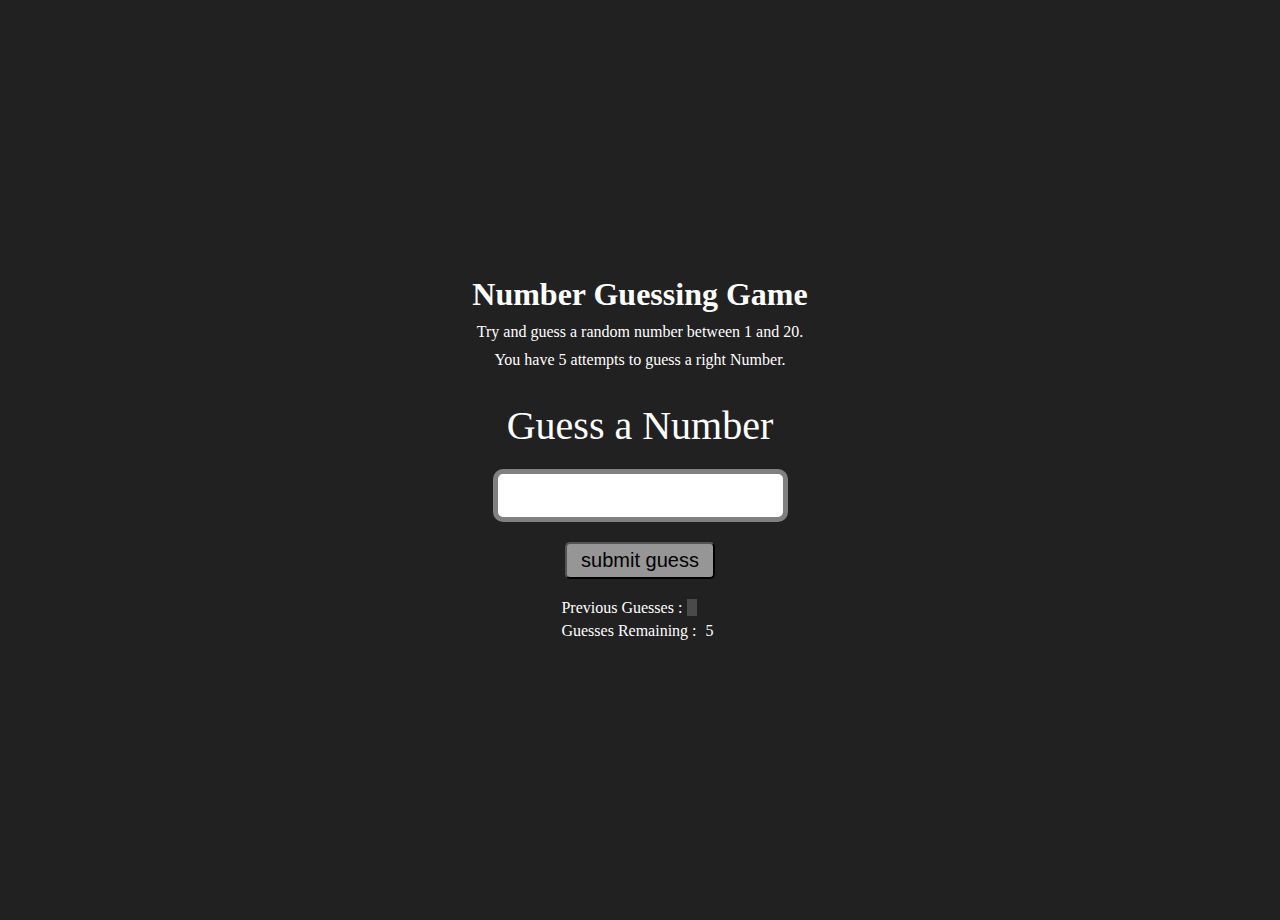
==== GuessTheNumber/index.html @ 13a09c27 "Initial commit" ====
<!DOCTYPE html>
<html lang="en">
<head>
    <meta charset="UTF-8">
    <meta name="viewport" content="width=device-width, initial-scale=1.0">
    <title>Number Guessing Game</title>
    <link rel="stylesheet" href="style.css">
</head>
<body style="background-color: #212121; color: #fff;">
    <div id="wrapper">
        <h1>Number Guessing Game</h1>
        <p>Try and guess a random number between 1 and 20.</p>
        <p>You have 5 attempts to guess a right Number.</p>
        <br>
        <form class="form">
            <label2 for="guessField" id="guess">Guess a Number</label2>
            <input type="text" class="guessField" id="guessField">
            <input type="button" id="subt" value="submit guess" class="guessSubmit">
        </form>
        <div class="resultParas">
            <p>Previous Guesses : <span class="guesses"></span></p>
            <p>Guesses Remaining : <span class="lastResult">5</span></p>
            <p class="lowOrHi"></p>
        </div>
    </div>    
    <script src="script.js"></script>
</body>
</html>
---- GuessTheNumber/style.css ----
*{
    margin: 5px;
}

#wrapper{
    display: flex;
    height: 100vh;
    justify-content: center;
    align-items: center;
    flex-direction: column;
}
#guess{
    text-align: center;
    font-size: 40px;
    /* margin-bottom: 15px; */
}
.guessField{
    padding: 10px;
    font-size: 20px;
    border: 5px grey solid;
    border-radius: 10px;
    margin: 15px 0;
}

.guessSubmit{
    padding: 5px 0;
    font-size: 20px;
    background-color: rgb(150, 150, 150);
    width: 150px;
    border-radius: 5px;
}
.form{
    display: flex;
    flex-direction: column;
    align-items: center;
}
.guesses{
    padding: 0 5px;
    background-color: rgb(74, 74, 74);
}
.button{
    cursor: pointer;
    margin: 15px;
    text-align: center;
    border:grey 2px solid;
}
.button:hover{
    color: rgb(128, 128, 128);
}
#subt{
    cursor: pointer;
}
/* .lowOrHi{
    color: rgb(42, 165, 77);
} */
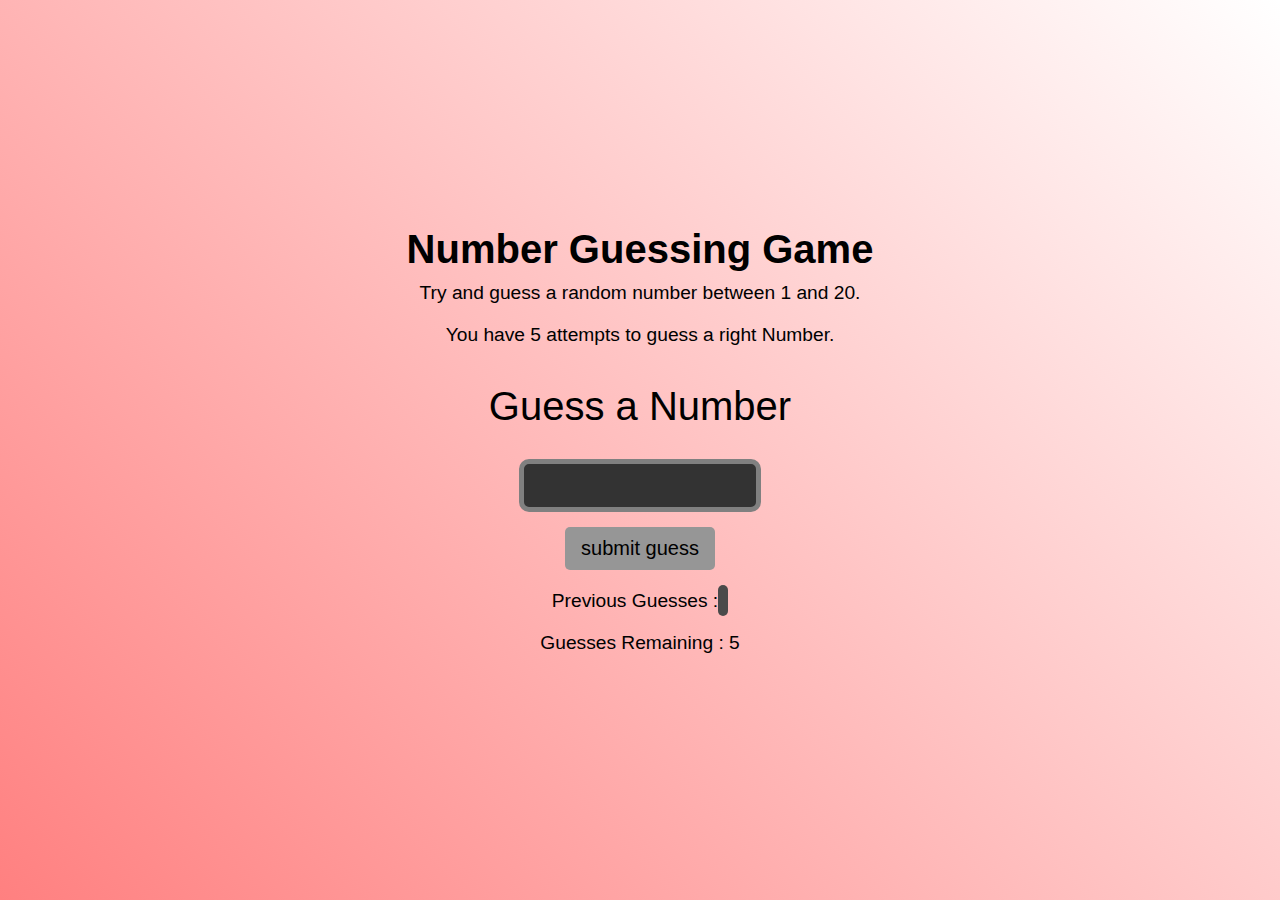
==== commit 096837f9: "Changes some CSS" ====
--- a/GuessTheNumber/index.html
+++ b/GuessTheNumber/index.html
@@ -6,7 +6,7 @@
     <title>Number Guessing Game</title>
     <link rel="stylesheet" href="style.css">
 </head>
-<body style="background-color: #212121; color: #fff;">
+<body style="    background: linear-gradient(45deg, #ff8080, transparent);color: #000000;">
     <div id="wrapper">
         <h1>Number Guessing Game</h1>
         <p>Try and guess a random number between 1 and 20.</p>
--- a/GuessTheNumber/style.css
+++ b/GuessTheNumber/style.css
@@ -1,4 +1,4 @@
-*{
+/* *{
     margin: 5px;
 }
 
@@ -12,7 +12,6 @@
 #guess{
     text-align: center;
     font-size: 40px;
-    /* margin-bottom: 15px; */
 }
 .guessField{
     padding: 10px;
@@ -49,7 +48,117 @@
 }
 #subt{
     cursor: pointer;
-}
+} */
 /* .lowOrHi{
     color: rgb(42, 165, 77);
-} */+} */
+
+* {
+    margin: 0;
+    padding: 0;
+    box-sizing: border-box;
+}
+
+body {
+    background-color: #212121;
+    color: #fff;
+    font-family: Arial, sans-serif; /* Added a font for consistency */
+}
+
+#wrapper {
+    display: flex;
+    height: 100vh;
+    justify-content: center;
+    align-items: center;
+    flex-direction: column;
+    text-align: center; /* Center-align text */
+}
+
+h1 {
+    font-size: 2.5rem; /* Increased font size for the title */
+    margin-bottom: 10px; /* Space below the title */
+}
+
+p {
+    font-size: 1.2rem; /* Adjusted font size for instructions */
+    margin-bottom: 20px; /* Space below paragraphs */
+}
+
+#guess {
+    font-size: 40px;
+    margin-bottom: 15px;
+}
+
+.guessField {
+    padding: 10px;
+    font-size: 20px;
+    border: 5px solid grey;
+    border-radius: 10px;
+    margin: 15px 0;
+    width: 80%; /* Responsive width */
+    max-width: 300px; /* Max width for larger screens */
+    background-color: #333; /* Dark background for input */
+    color: #fff; /* White text for input */
+}
+
+.guessSubmit {
+    padding: 10px;
+    font-size: 20px;
+    background-color: rgb(150, 150, 150);
+    width: 150px;
+    border-radius: 5px;
+    border: none; /* Remove default border */
+    cursor: pointer; /* Pointer cursor */
+    transition: background-color 0.3s; /* Transition for hover effect */
+}
+
+.guessSubmit:hover {
+    background-color: rgb(100, 100, 100); /* Darker on hover */
+}
+
+.form {
+    display: flex;
+    flex-direction: column;
+    align-items: center;
+}
+
+.resultParas {
+    margin-top: 20px; /* Space above results */
+}
+
+.guesses {
+    padding: 5px;
+    background-color: rgb(74, 74, 74);
+    border-radius: 5px; /* Rounded corners for guesses */
+    max-width: 300px; /* Limit width for guesses display */
+    word-wrap: break-word; /* Handle long text */
+}
+
+.lowOrHi {
+    font-size: 1.2rem; /* Increased font size for hints */
+    margin-top: 10px; /* Space above hints */
+}
+
+.button{
+    cursor: pointer;
+    margin: 15px;
+    text-align: center;
+    border:grey 2px solid;
+}
+.button:hover{
+    color: rgb(128, 128, 128);
+}
+
+@media (max-width: 600px) {
+    #guess {
+        font-size: 30px; /* Adjust font size for smaller screens */
+    }
+
+    .guessField {
+        font-size: 18px; /* Smaller input font */
+    }
+
+    .guessSubmit {
+        font-size: 18px; /* Smaller button font */
+    }
+}